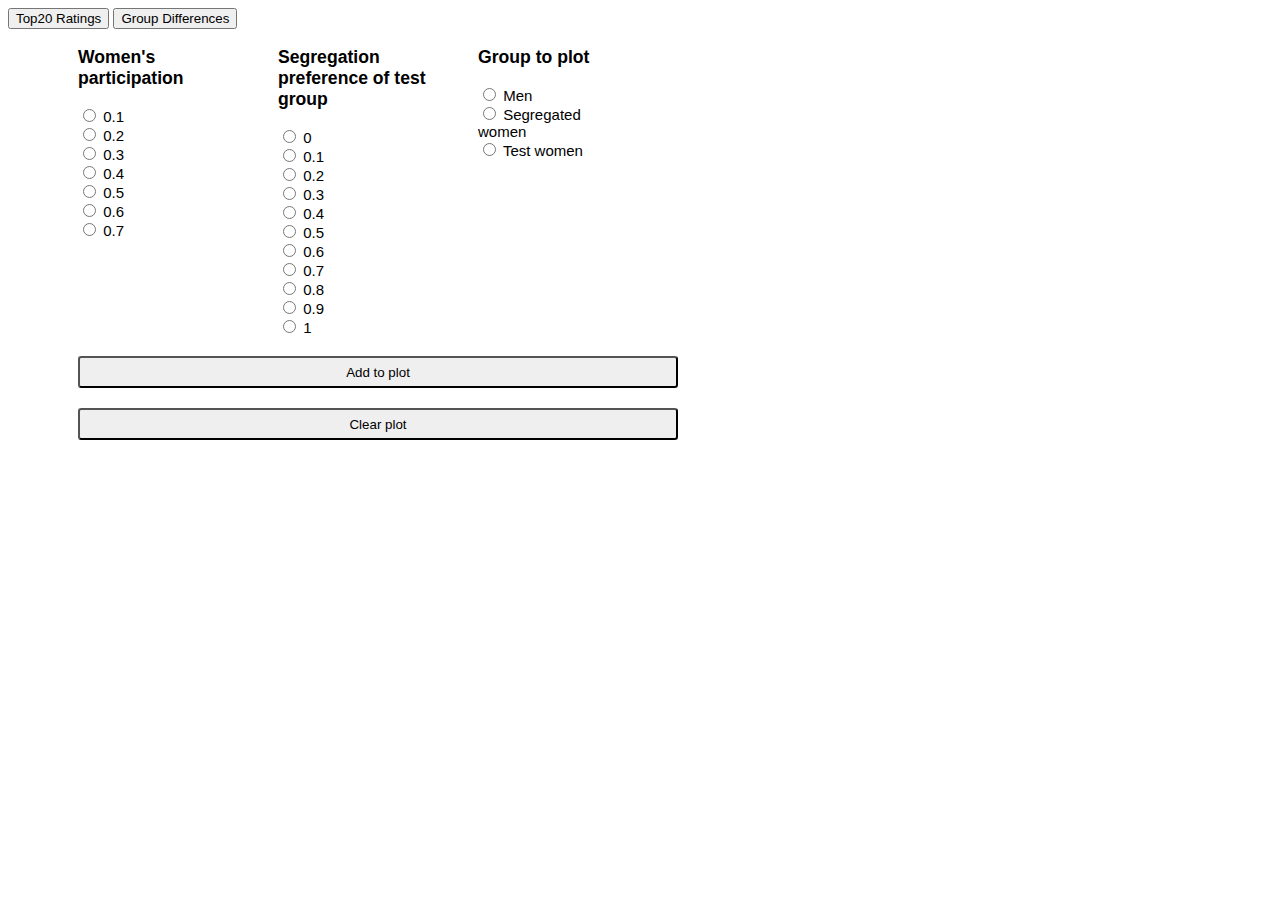
==== index.html @ 41ad209e "Add legend to specific plot legend element" ====
<!DOCTYPE html>
<html>
    <head>
        <meta charset="utf-8">
        <link rel="stylesheet" href="./css/styles.css">
        <!-- Load d3.js -->
        <script src="https://d3js.org/d3.v4.js"></script>
        
    </head>
    <body>
        <div class="app-container">
            <div class="dashboard-selector">
                <button class="dashboard-option" onclick="selectDashboard('top20-dashboard')">Top20 Ratings</button>
                <button class="dashboard-option" onclick="selectDashboard('diff-dashboard')">Group Differences</button>
            </div>
            <div class="container dashboard top20-dashboard">
                <div class="plot-container">
                    <div id="my_dataviz"></div>
                    <div class="plot-legend" id="ratingTop20-legend">
                    </div>
                </div>
                <div class="controls">
                    <div class="new-plot-options">
                        <div class="fraction-w-options option-group">
                            <p class="options-title">Women's participation</p>
                            <div>
                              <input type="radio" id="fraction0.1" name="fractionW" value="0.1">
                              <label for="fraction0.1">0.1</label>
                            </div>
                            <div>
                              <input type="radio" id="fraction0.2" name="fractionW" value="0.2">
                              <label for="fraction0.2">0.2</label>
                            </div>
                            <div>
                              <input type="radio" id="fraction0.3" name="fractionW" value="0.3">
                              <label for="fraction0.3">0.3</label>
                            </div>
                            <div>
                              <input type="radio" id="fraction0.4" name="fractionW" value="0.4">
                              <label for="fraction0.4">0.4</label>
                            </div>
                            <div>
                              <input type="radio" id="fraction0.5" name="fractionW" value="0.5">
                              <label for="fraction0.5">0.5</label>
                            </div>
                            <div>
                              <input type="radio" id="fraction0.6" name="fractionW" value="0.6">
                              <label for="fraction0.6">0.6</label>
                            </div>
                            <div>
                              <input type="radio" id="fraction0.7" name="fractionW" value="0.7">
                              <label for="fraction0.7">0.7</label>
                            </div>
                        </div>
                        <div class="segregation-preference-options option-group">
                            <p class="options-title">Segregation preference of test group</p>
                            <div>
                              <input type="radio" id="segPreference0" name="segPreference" value="0">
                              <label for="segPreference0">0</label>
                            </div>
                            <div>
                              <input type="radio" id="segPreference0.1" name="segPreference" value="0.1">
                              <label for="segPreference0.1">0.1</label>
                            </div>
                            <div>
                              <input type="radio" id="segPreference0.2" name="segPreference" value="0.2">
                              <label for="segPreference0.2">0.2</label>
                            </div>
                            <div>
                              <input type="radio" id="segPreference0.3" name="segPreference" value="0.3">
                              <label for="segPreference0.3">0.3</label>
                            </div>
                            <div>
                              <input type="radio" id="segPreference0.4" name="segPreference" value="0.4">
                              <label for="segPreference0.4">0.4</label>
                            </div>
                            <div>
                              <input type="radio" id="segPreference0.5" name="segPreference" value="0.5">
                              <label for="segPreference0.5">0.5</label>
                            </div>
                            <div>
                              <input type="radio" id="segPreference0.6" name="segPreference" value="0.6">
                              <label for="segPreference0.6">0.6</label>
                            </div>
                            <div>
                              <input type="radio" id="segPreference0.7" name="segPreference" value="0.7">
                              <label for="segPreference0.7">0.7</label>
                            </div>
                            <div>
                              <input type="radio" id="segPreference0.1" name="segPreference" value="0.8">
                              <label for="segPreference0.8">0.8</label>
                            </div>
                            <div>
                              <input type="radio" id="segPreference0.1" name="segPreference" value="0.9">
                              <label for="segPreference0.9">0.9</label>
                            </div>
                            <div>
                              <input type="radio" id="segPreference1" name="segPreference" value="1">
                              <label for="segPreference1">1</label>
                            </div>
                        </div>
                        <div class="group-to-plot-options option-group">
                            <p class="options-title">Group to plot</p>
                            <div>
                              <input type="radio" id="optionPlotM" name="groupToPlot" value="top20M">
                              <label for="optionPlotM">Men</label>
                            </div>
                            <div>
                              <input type="radio" id="optionPlotSegF" name="groupToPlot" value="top20SegF">
                              <label for="optionPlotSegF">Segregated women</label>
                            </div>
                            <div>
                              <input type="radio" id="optionPlotTestF" name="groupToPlot" value="top20TestF">
                              <label for="optionPlotTestF">Test women</label>
                            </div>
                        </div>
                    </div>
                    <button onclick="addNewSeries()" >Add to plot</button>
                    <button onclick="clearPlot()" >Clear plot</button>
                </div>
            </div>
            <div class="container dashboard diff-dashboard">
                <div class="plot-container">
                    <div id="diff-plot"></div>
                    <div class="plot-legend" id="ratingDiff-legend"></div>
                </div>
                <div class="controls">
                    <div class="new-plot-options">
                        <div class="fraction-w-options option-group">
                            <p class="options-title">Women's participation</p>
                            <div>
                              <input type="radio" id="fraction0.1" name="fractionW" value="0.1">
                              <label for="fraction0.1">0.1</label>
                            </div>
                            <div>
                              <input type="radio" id="fraction0.2" name="fractionW" value="0.2">
                              <label for="fraction0.2">0.2</label>
                            </div>
                            <div>
                              <input type="radio" id="fraction0.3" name="fractionW" value="0.3">
                              <label for="fraction0.3">0.3</label>
                            </div>
                            <div>
                              <input type="radio" id="fraction0.4" name="fractionW" value="0.4">
                              <label for="fraction0.4">0.4</label>
                            </div>
                            <div>
                              <input type="radio" id="fraction0.5" name="fractionW" value="0.5">
                              <label for="fraction0.5">0.5</label>
                            </div>
                            <div>
                              <input type="radio" id="fraction0.6" name="fractionW" value="0.6">
                              <label for="fraction0.6">0.6</label>
                            </div>
                            <div>
                              <input type="radio" id="fraction0.7" name="fractionW" value="0.7">
                              <label for="fraction0.7">0.7</label>
                            </div>
                        </div>
                        <div class="segregation-preference-options option-group">
                            <p class="options-title">Segregation preference of test group</p>
                            <div>
                              <input type="radio" id="segPreference0" name="segPreference" value="0">
                              <label for="segPreference0">0</label>
                            </div>
                            <div>
                              <input type="radio" id="segPreference0.1" name="segPreference" value="0.1">
                              <label for="segPreference0.1">0.1</label>
                            </div>
                            <div>
                              <input type="radio" id="segPreference0.2" name="segPreference" value="0.2">
                              <label for="segPreference0.2">0.2</label>
                            </div>
                            <div>
                              <input type="radio" id="segPreference0.3" name="segPreference" value="0.3">
                              <label for="segPreference0.3">0.3</label>
                            </div>
                            <div>
                              <input type="radio" id="segPreference0.4" name="segPreference" value="0.4">
                              <label for="segPreference0.4">0.4</label>
                            </div>
                            <div>
                              <input type="radio" id="segPreference0.5" name="segPreference" value="0.5">
                              <label for="segPreference0.5">0.5</label>
                            </div>
                            <div>
                              <input type="radio" id="segPreference0.6" name="segPreference" value="0.6">
                              <label for="segPreference0.6">0.6</label>
                            </div>
                            <div>
                              <input type="radio" id="segPreference0.7" name="segPreference" value="0.7">
                              <label for="segPreference0.7">0.7</label>
                            </div>
                            <div>
                              <input type="radio" id="segPreference0.1" name="segPreference" value="0.8">
                              <label for="segPreference0.8">0.8</label>
                            </div>
                            <div>
                              <input type="radio" id="segPreference0.1" name="segPreference" value="0.9">
                              <label for="segPreference0.9">0.9</label>
                            </div>
                            <div>
                              <input type="radio" id="segPreference1" name="segPreference" value="1">
                              <label for="segPreference1">1</label>
                            </div>
                        </div>
                        <div class="group-to-plot-options option-group">
                            <p class="options-title">Group to plot</p>
                            <div>
                              <input type="radio" id="optionMDiffSegF" name="groupToPlot" value="MDiffSegF">
                              <label for="optionMDiffSegF">Men - Seg. W</label>
                            </div>
                            <div>
                              <input type="radio" id="optionMDiffTestF" name="groupToPlot" value="MDiffTestF">
                              <label for="optionMDiffTestF">Men - Test W</label>
                            </div>
                            <div>
                              <input type="radio" id="optionTestFDiffSegF" name="groupToPlot" value="TestFDiffSegF">
                              <label for="optionTestFDiffSegF">Test W - Seg. W</label>
                            </div>
                        </div>
                    </div>
                    <button onclick="addNewDiffSeries()" >Add to plot</button>
                    <button onclick="clearDiffPlot()" >Clear plot</button>
                </div>
            </div>
        </div>
        

        <!-- Color Scale -->
        <script src="https://d3js.org/d3-scale-chromatic.v1.min.js"></script>
        
        <script src="./js/graph.js" ></script>
    </body>
</html>
---- css/styles.css ----
body {
    /* font-family: 'Lucida Sans', 'Lucida Sans Regular', 'Lucida Grande', 'Lucida Sans Unicode', Geneva, Verdana, sans-serif; */
    font-family: 'Segoe UI', Tahoma, Geneva, Verdana, sans-serif;
    font-size: 15px;
}

.container {
    display: flex;
    margin: 0 20px;
}
.diff-dashboard {
    /* Initially hide this dashboard */
    display: none;
}
.controls {
    display: flex;
    flex-direction: column;
}

.controls .new-plot-options {
    display: flex;
    flex-wrap: wrap;
}

.controls .option-group {
    max-width: 150px;
    margin: 0 50px 10px 0;
}

.controls .options-title {
    font-size: 1.1rem;
    font-weight: 700;
}

.controls .label {
    font-size: 1rem;
}

.controls button {
    height: 2rem;
    border-radius: 0.2rem;
    margin: 10px 0 10px;
}

.plot-legend {
    display: flex;
    margin: 10px 10px 10px 40px;
}
.legend-item {
    display: flex;
    margin-right: 30px;
    font-size: 0.8rem;
}
.legend-color {
    border-style: 1px;
    margin: 0 5px;
    height: 20px;
    width: 20px;
}
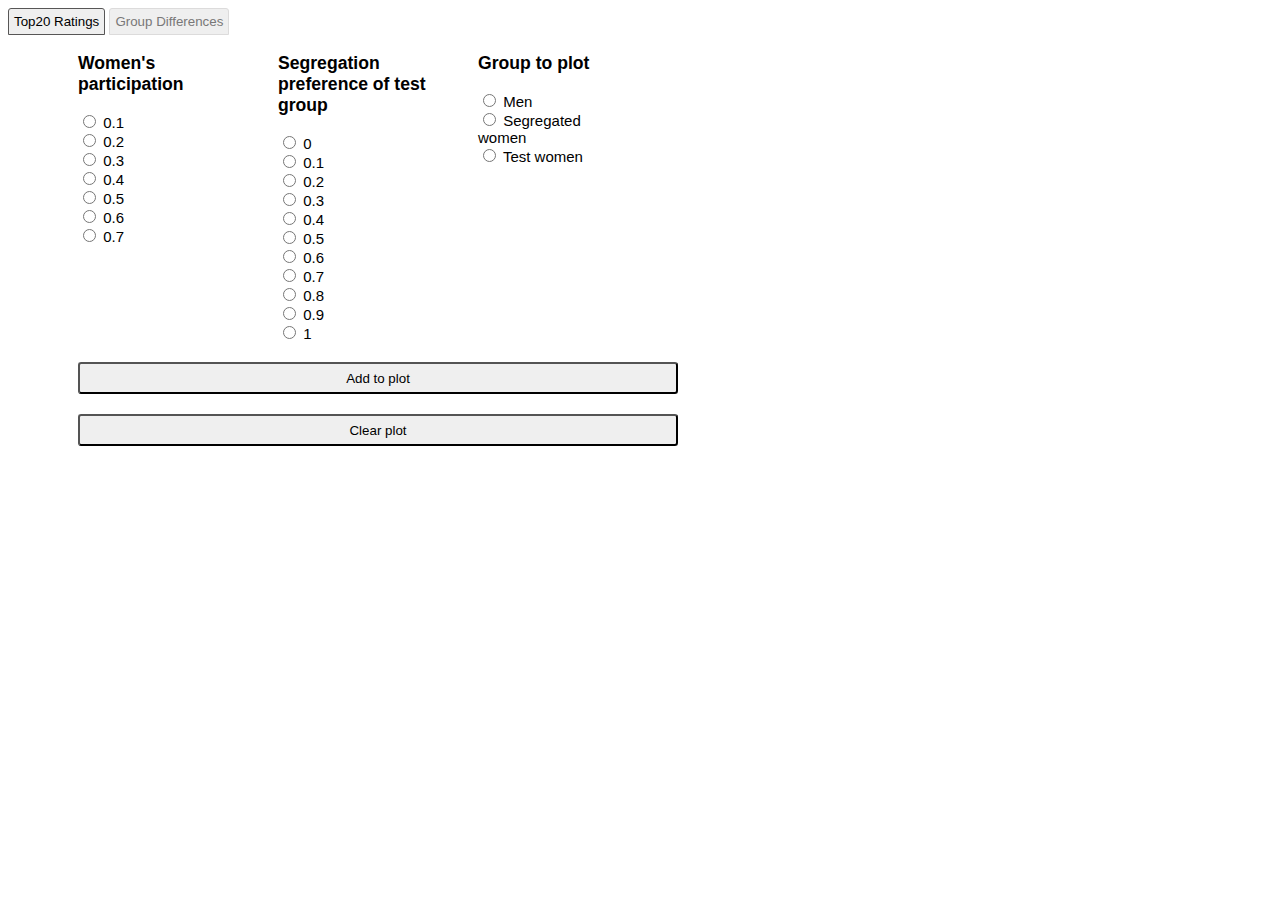
==== commit 25026366: "Reset color after clearing gaph. Style plot selectors" ====
--- a/index.html
+++ b/index.html
@@ -10,10 +10,10 @@
     <body>
         <div class="app-container">
             <div class="dashboard-selector">
-                <button class="dashboard-option" onclick="selectDashboard('top20-dashboard')">Top20 Ratings</button>
-                <button class="dashboard-option" onclick="selectDashboard('diff-dashboard')">Group Differences</button>
+                <button class="dashboard-option active top20-option" onclick="selectDashboard('top20')">Top20 Ratings</button>
+                <button class="dashboard-option inactive diff-option" onclick="selectDashboard('diff')">Group Differences</button>
             </div>
-            <div class="container dashboard top20-dashboard">
+            <div class="container dashboard top20-dashboard" id="top20-plot-container">
                 <div class="plot-container">
                     <div id="my_dataviz"></div>
                     <div class="plot-legend" id="ratingTop20-legend">
@@ -116,10 +116,10 @@
                         </div>
                     </div>
                     <button onclick="addNewSeries()" >Add to plot</button>
-                    <button onclick="clearPlot()" >Clear plot</button>
+                    <button onclick="clearPlot('top20')" >Clear plot</button>
                 </div>
             </div>
-            <div class="container dashboard diff-dashboard">
+            <div class="container dashboard diff-dashboard" id="diff-plot-container">
                 <div class="plot-container">
                     <div id="diff-plot"></div>
                     <div class="plot-legend" id="ratingDiff-legend"></div>
@@ -221,7 +221,7 @@
                         </div>
                     </div>
                     <button onclick="addNewDiffSeries()" >Add to plot</button>
-                    <button onclick="clearDiffPlot()" >Clear plot</button>
+                    <button onclick="clearPlot('diff')" >Clear plot</button>
                 </div>
             </div>
         </div>
--- a/css/styles.css
+++ b/css/styles.css
@@ -13,9 +13,22 @@
     /* Initially hide this dashboard */
     display: none;
 }
+button.dashboard-option {
+    border-top-left-radius: 3px;
+    border-top-right-radius: 3px;
+    padding: 5px;
+}
+button.dashboard-option.active {
+    border: solid 1px rgb(87, 86, 86); 
+}
+button.dashboard-option.inactive {
+    color:rgb(121, 120, 120);
+    border: solid 1px rgb(220, 219, 219);
+}
 .controls {
     display: flex;
     flex-direction: column;
+    min-width: 420px;
 }
 
 .controls .new-plot-options {
@@ -45,12 +58,13 @@
 
 .plot-legend {
     display: flex;
+    flex-wrap: wrap;
     margin: 10px 10px 10px 40px;
 }
 .legend-item {
     display: flex;
-    margin-right: 30px;
     font-size: 0.8rem;
+    margin: 0 30px 20px 0;
 }
 .legend-color {
     border-style: 1px;
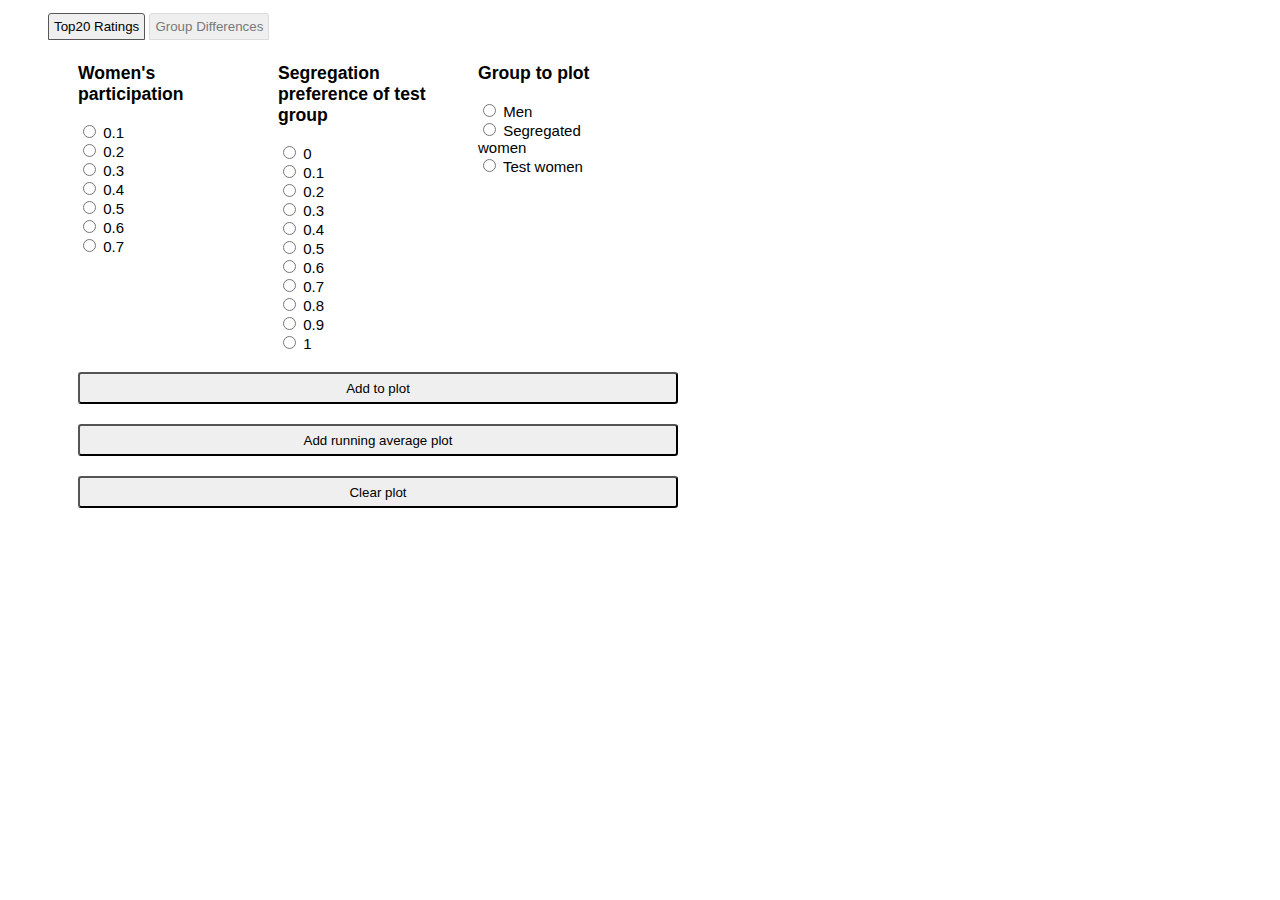
==== commit 42cae349: "Add button to plot unning avg" ====
--- a/index.html
+++ b/index.html
@@ -116,6 +116,7 @@
                         </div>
                     </div>
                     <button onclick="addNewSeries()" >Add to plot</button>
+                    <button onclick="addNewSeries(true)" >Add running average plot</button>
                     <button onclick="clearPlot('top20')" >Clear plot</button>
                 </div>
             </div>
--- a/css/styles.css
+++ b/css/styles.css
@@ -12,6 +12,9 @@
 .diff-dashboard {
     /* Initially hide this dashboard */
     display: none;
+}
+.dashboard-selector {
+    padding: 5px 40px;
 }
 button.dashboard-option {
     border-top-left-radius: 3px;
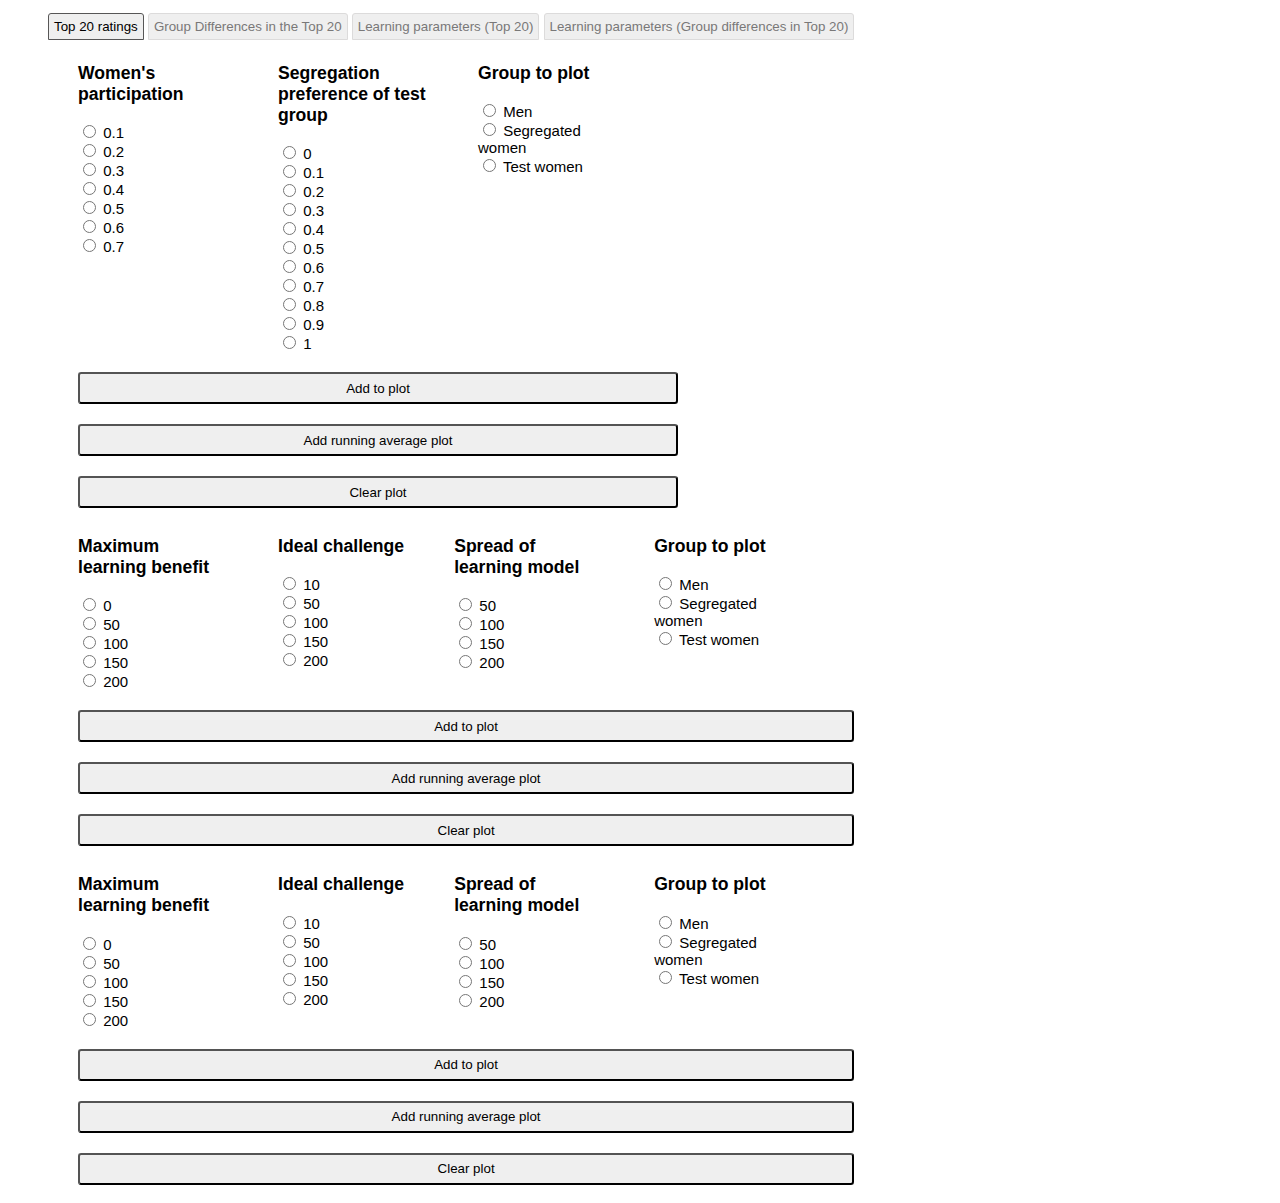
==== commit 4a22770a: "Read learning model parameter exploration data" ====
--- a/index.html
+++ b/index.html
@@ -10,8 +10,10 @@
     <body>
         <div class="app-container">
             <div class="dashboard-selector">
-                <button class="dashboard-option active top20-option" onclick="selectDashboard('top20')">Top20 Ratings</button>
-                <button class="dashboard-option inactive diff-option" onclick="selectDashboard('diff')">Group Differences</button>
+                <button class="dashboard-option active top20-option" onclick="selectDashboard('top20')">Top 20 ratings</button>
+                <button class="dashboard-option inactive diff-option" onclick="selectDashboard('diff')">Group Differences in the Top 20</button>
+                <button class="dashboard-option inactive diff-option" onclick="selectDashboard('param')">Learning parameters (Top 20)</button>
+                <button class="dashboard-option inactive diff-option" onclick="selectDashboard('param-diff')">Learning parameters (Group differences in Top 20)</button>
             </div>
             <div class="container dashboard top20-dashboard" id="top20-plot-container">
                 <div class="plot-container">
@@ -130,79 +132,79 @@
                         <div class="fraction-w-options option-group">
                             <p class="options-title">Women's participation</p>
                             <div>
-                              <input type="radio" id="fraction0.1" name="fractionW" value="0.1">
-                              <label for="fraction0.1">0.1</label>
-                            </div>
-                            <div>
-                              <input type="radio" id="fraction0.2" name="fractionW" value="0.2">
-                              <label for="fraction0.2">0.2</label>
-                            </div>
-                            <div>
-                              <input type="radio" id="fraction0.3" name="fractionW" value="0.3">
-                              <label for="fraction0.3">0.3</label>
-                            </div>
-                            <div>
-                              <input type="radio" id="fraction0.4" name="fractionW" value="0.4">
-                              <label for="fraction0.4">0.4</label>
-                            </div>
-                            <div>
-                              <input type="radio" id="fraction0.5" name="fractionW" value="0.5">
-                              <label for="fraction0.5">0.5</label>
-                            </div>
-                            <div>
-                              <input type="radio" id="fraction0.6" name="fractionW" value="0.6">
-                              <label for="fraction0.6">0.6</label>
-                            </div>
-                            <div>
-                              <input type="radio" id="fraction0.7" name="fractionW" value="0.7">
-                              <label for="fraction0.7">0.7</label>
+                              <input type="radio" id="fractionDiff0.1" name="fractionW" value="0.1">
+                              <label for="fractionDiff0.1">0.1</label>
+                            </div>
+                            <div>
+                              <input type="radio" id="fractionDiff0.2" name="fractionW" value="0.2">
+                              <label for="fractionDiff0.2">0.2</label>
+                            </div>
+                            <div>
+                              <input type="radio" id="fractionDiff0.3" name="fractionW" value="0.3">
+                              <label for="fractionDiff0.3">0.3</label>
+                            </div>
+                            <div>
+                              <input type="radio" id="fractionDiff0.4" name="fractionW" value="0.4">
+                              <label for="fractionDiff0.4">0.4</label>
+                            </div>
+                            <div>
+                              <input type="radio" id="fractionDiff0.5" name="fractionW" value="0.5">
+                              <label for="fractionDiff0.5">0.5</label>
+                            </div>
+                            <div>
+                              <input type="radio" id="fractionDiff0.6" name="fractionW" value="0.6">
+                              <label for="fractionDiff0.6">0.6</label>
+                            </div>
+                            <div>
+                              <input type="radio" id="fractionDiff0.7" name="fractionW" value="0.7">
+                              <label for="fractionDiff0.7">0.7</label>
                             </div>
                         </div>
                         <div class="segregation-preference-options option-group">
                             <p class="options-title">Segregation preference of test group</p>
                             <div>
-                              <input type="radio" id="segPreference0" name="segPreference" value="0">
-                              <label for="segPreference0">0</label>
-                            </div>
-                            <div>
-                              <input type="radio" id="segPreference0.1" name="segPreference" value="0.1">
-                              <label for="segPreference0.1">0.1</label>
-                            </div>
-                            <div>
-                              <input type="radio" id="segPreference0.2" name="segPreference" value="0.2">
-                              <label for="segPreference0.2">0.2</label>
-                            </div>
-                            <div>
-                              <input type="radio" id="segPreference0.3" name="segPreference" value="0.3">
-                              <label for="segPreference0.3">0.3</label>
-                            </div>
-                            <div>
-                              <input type="radio" id="segPreference0.4" name="segPreference" value="0.4">
-                              <label for="segPreference0.4">0.4</label>
-                            </div>
-                            <div>
-                              <input type="radio" id="segPreference0.5" name="segPreference" value="0.5">
-                              <label for="segPreference0.5">0.5</label>
-                            </div>
-                            <div>
-                              <input type="radio" id="segPreference0.6" name="segPreference" value="0.6">
-                              <label for="segPreference0.6">0.6</label>
-                            </div>
-                            <div>
-                              <input type="radio" id="segPreference0.7" name="segPreference" value="0.7">
-                              <label for="segPreference0.7">0.7</label>
-                            </div>
-                            <div>
-                              <input type="radio" id="segPreference0.1" name="segPreference" value="0.8">
-                              <label for="segPreference0.8">0.8</label>
-                            </div>
-                            <div>
-                              <input type="radio" id="segPreference0.1" name="segPreference" value="0.9">
-                              <label for="segPreference0.9">0.9</label>
-                            </div>
-                            <div>
-                              <input type="radio" id="segPreference1" name="segPreference" value="1">
-                              <label for="segPreference1">1</label>
+                              <input type="radio" id="segPreferenceDiff0" name="segPreference" value="0">
+                              <label for="segPreferenceDiff0">0</label>
+                            </div>
+                            <div>
+                              <input type="radio" id="segPreferenceDiff0.1" name="segPreference" value="0.1">
+                              <label for="segPreferenceDiff0.1">0.1</label>
+                            </div>
+                            <div>
+                              <input type="radio" id="segPreferenceDiff0.2" name="segPreference" value="0.2">
+                              <label for="segPreferenceDiff0.2">0.2</label>
+                            </div>
+                            <div>
+                              <input type="radio" id="segPreferenceDiff0.3" name="segPreference" value="0.3">
+                              <label for="segPreferenceDiff0.3">0.3</label>
+                            </div>
+                            <div>
+                              <input type="radio" id="segPreferenceDiff0.4" name="segPreference" value="0.4">
+                              <label for="segPreferenceDiff0.4">0.4</label>
+                            </div>
+                            <div>
+                              <input type="radio" id="segPreferenceDiff0.5" name="segPreference" value="0.5">
+                              <label for="segPreferenceDiff0.5">0.5</label>
+                            </div>
+                            <div>
+                              <input type="radio" id="segPreferenceDiff0.6" name="segPreference" value="0.6">
+                              <label for="segPreferenceDiff0.6">0.6</label>
+                            </div>
+                            <div>
+                              <input type="radio" id="segPreferenceDiff0.7" name="segPreference" value="0.7">
+                              <label for="segPreferenceDiff0.7">0.7</label>
+                            </div>
+                            <div>
+                              <input type="radio" id="segPreferenceDiff0.8" name="segPreference" value="0.8">
+                              <label for="segPreferenceDiff0.8">0.8</label>
+                            </div>
+                            <div>
+                              <input type="radio" id="segPreferenceDiff0.9" name="segPreference" value="0.9">
+                              <label for="segPreferenceDiff0.9">0.9</label>
+                            </div>
+                            <div>
+                              <input type="radio" id="segPreferenceDiff1" name="segPreference" value="1">
+                              <label for="segPreferenceDiff1">1</label>
                             </div>
                         </div>
                         <div class="group-to-plot-options option-group">
@@ -222,7 +224,196 @@
                         </div>
                     </div>
                     <button onclick="addNewDiffSeries()" >Add to plot</button>
+                    <button onclick="addNewDiffSeries(true)" >Add running average plot</button>
                     <button onclick="clearPlot('diff')" >Clear plot</button>
+                </div>
+            </div>
+            <div class="container dashboard param-dashboard" id="param-plot-container">
+                <div class="plot-container">
+                    <div id="param-plot"></div>
+                    <div class="plot-legend" id="param-legend">
+                    </div>
+                </div>
+                <div class="controls">
+                    <div class="new-plot-options">
+                        <div class="max-benefit-w-options option-group">
+                            <p class="options-title">Maximum learning benefit</p>
+                            <div>
+                              <input type="radio" id="max-benefit0" name="max-benefit" value="0">
+                              <label for="max-benefit0">0</label>
+                            </div>
+                            <div>
+                              <input type="radio" id="max-benefit50" name="max-benefit" value="50">
+                              <label for="max-benefit50">50</label>
+                            </div>
+                            <div>
+                              <input type="radio" id="max-benefit100" name="max-benefit" value="100">
+                              <label for="max-benefit100">100</label>
+                            </div>
+                            <div>
+                              <input type="radio" id="max-benefit150" name="max-benefit" value="150">
+                              <label for="max-benefit150">150</label>
+                            </div>
+                            <div>
+                              <input type="radio" id="max-benefit200" name="max-benefit" value="200">
+                              <label for="max-benefit200">200</label>
+                            </div>
+                        </div>
+                        <div class="ideal-challenge-options option-group">
+                            <p class="options-title">Ideal challenge</p>
+                            <div>
+                              <input type="radio" id="idealChallenge10" name="idealChallenge" value="10">
+                              <label for="idealChallenge10">10</label>
+                            </div>
+                            <div>
+                              <input type="radio" id="idealChallenge50" name="idealChallenge" value="50">
+                              <label for="idealChallenge50">50</label>
+                            </div>
+                            <div>
+                              <input type="radio" id="idealChallenge100" name="idealChallenge" value="100">
+                              <label for="idealChallenge100">100</label>
+                            </div>
+                            <div>
+                              <input type="radio" id="idealChallenge150" name="idealChallenge" value="150">
+                              <label for="idealChallenge150">150</label>
+                            </div>
+                            <div>
+                              <input type="radio" id="idealChallenge200" name="idealChallenge" value="200">
+                              <label for="idealChallenge200">200</label>
+                            </div>
+                        </div>
+                        <div class="spread-w-options option-group">
+                            <p class="options-title">Spread of learning model</p>
+                            <div>
+                              <input type="radio" id="spread50" name="spread" value="50">
+                              <label for="spread50">50</label>
+                            </div>
+                            <div>
+                              <input type="radio" id="spread100" name="spread" value="100">
+                              <label for="spread100">100</label>
+                            </div>
+                            <div>
+                              <input type="radio" id="spread150" name="spread" value="150">
+                              <label for="spread150">150</label>
+                            </div>
+                            <div>
+                              <input type="radio" id="spread200" name="spread" value="200">
+                              <label for="spread200">200</label>
+                            </div>
+                        </div>
+                        <div class="group-to-plot-options option-group">
+                            <p class="options-title">Group to plot</p>
+                            <div>
+                              <input type="radio" id="optionPlotMParam" name="groupToPlotParam" value="top20M">
+                              <label for="optionPlotM">Men</label>
+                            </div>
+                            <div>
+                              <input type="radio" id="optionPlotSegFParam" name="groupToPlotParam" value="top20SegF">
+                              <label for="optionPlotSegFParam">Segregated women</label>
+                            </div>
+                            <div>
+                              <input type="radio" id="optionPlotTestFParam" name="groupToPlotParam" value="top20TestF">
+                              <label for="optionPlotTestFParam">Test women</label>
+                            </div>
+                        </div>
+                    </div>
+                    <button onclick="addNewParamSeries()" >Add to plot</button>
+                    <button onclick="addNewParamSeries(true)" >Add running average plot</button>
+                    <button onclick="clearPlot('param')" >Clear plot</button>
+                </div>
+            </div>
+            <div class="container dashboard param-diff-dashboard" id="param-diff-plot-container">
+                <div class="plot-container">
+                    <div id="param-diff-plot"></div>
+                    <div class="plot-legend" id="param-diff-legend">
+                    </div>
+                </div>
+                <div class="controls">
+                    <div class="new-plot-options">
+                        <div class="max-benefit-diff-w-options option-group">
+                            <p class="options-title">Maximum learning benefit</p>
+                            <div>
+                              <input type="radio" id="max-benefit-diff0" name="max-benefit-diff" value="0">
+                              <label for="max-benefit-diff0">0</label>
+                            </div>
+                            <div>
+                              <input type="radio" id="max-benefit-diff50" name="max-benefit-diff" value="50">
+                              <label for="max-benefit-diff50">50</label>
+                            </div>
+                            <div>
+                              <input type="radio" id="max-benefit-diff100" name="max-benefit-diff" value="100">
+                              <label for="max-benefit-diff100">100</label>
+                            </div>
+                            <div>
+                              <input type="radio" id="max-benefit-diff150" name="max-benefit-diff" value="150">
+                              <label for="max-benefit-diff150">150</label>
+                            </div>
+                            <div>
+                              <input type="radio" id="max-benefit-diff200" name="max-benefit-diff" value="200">
+                              <label for="max-benefit-diff200">200</label>
+                            </div>
+                        </div>
+                        <div class="ideal-challenge-diff-options option-group">
+                            <p class="options-title">Ideal challenge</p>
+                            <div>
+                              <input type="radio" id="idealChallenge-diff10" name="idealChallenge-diff" value="10">
+                              <label for="idealChallenge-diff10">10</label>
+                            </div>
+                            <div>
+                              <input type="radio" id="idealChallenge-diff50" name="idealChallenge-diff" value="50">
+                              <label for="idealChallenge-diff50">50</label>
+                            </div>
+                            <div>
+                              <input type="radio" id="idealChallenge-diff100" name="idealChallenge-diff" value="100">
+                              <label for="idealChallenge-diff100">100</label>
+                            </div>
+                            <div>
+                              <input type="radio" id="idealChallenge-diff150" name="idealChallenge-diff" value="150">
+                              <label for="idealChallenge-diff150">150</label>
+                            </div>
+                            <div>
+                              <input type="radio" id="idealChallenge-diff200" name="idealChallenge-diff" value="200">
+                              <label for="idealChallenge-diff200">200</label>
+                            </div>
+                        </div>
+                        <div class="spread-diff-w-options option-group">
+                            <p class="options-title">Spread of learning model</p>
+                            <div>
+                              <input type="radio" id="spread-diff50" name="spread-diff" value="50">
+                              <label for="spread-diff50">50</label>
+                            </div>
+                            <div>
+                              <input type="radio" id="spread-diff100" name="spread-diff" value="100">
+                              <label for="spread-diff100">100</label>
+                            </div>
+                            <div>
+                              <input type="radio" id="spread-diff150" name="spread-diff" value="150">
+                              <label for="spread-diff150">150</label>
+                            </div>
+                            <div>
+                              <input type="radio" id="spread200" name="spread-diff" value="200">
+                              <label for="spread-diff200">200</label>
+                            </div>
+                        </div>
+                        <div class="group-to-plot-options option-group">
+                            <p class="options-title">Group to plot</p>
+                            <div>
+                              <input type="radio" id="optionPlotMParamDiff" name="groupToPlotParamDiff" value="TestFDiffSegF">
+                              <label for="optionPlotMDiff">Men</label>
+                            </div>
+                            <div>
+                              <input type="radio" id="optionPlotSegFParamDiff" name="groupToPlotParamDiff" value="TestFDiffSegF">
+                              <label for="optionPlotSegFParamDiff">Segregated women</label>
+                            </div>
+                            <div>
+                              <input type="radio" id="optionPlotTestFParamDiff" name="groupToPlotParamDiff" value="TestFDiffSegF">
+                              <label for="optionPlotTestFParamDiff">Test women</label>
+                            </div>
+                        </div>
+                    </div>
+                    <button onclick="addNewParamSeries()" >Add to plot</button>
+                    <button onclick="addNewParamSeries(true)" >Add running average plot</button>
+                    <button onclick="clearPlot('param')" >Clear plot</button>
                 </div>
             </div>
         </div>
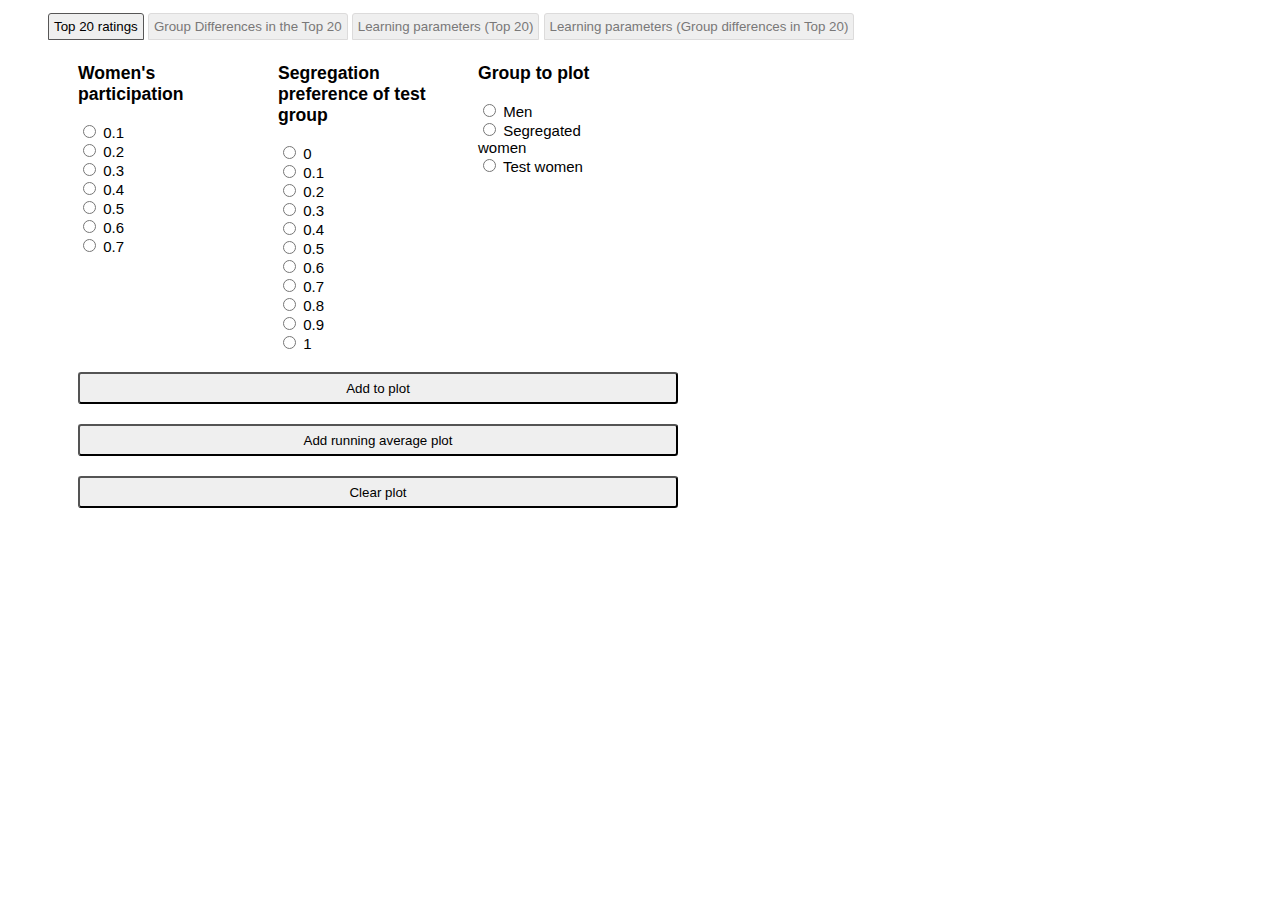
==== commit f6ca3f25: "Graph param differences" ====
--- a/index.html
+++ b/index.html
@@ -322,7 +322,7 @@
                     <button onclick="clearPlot('param')" >Clear plot</button>
                 </div>
             </div>
-            <div class="container dashboard param-diff-dashboard" id="param-diff-plot-container">
+            <div class="container dashboard param-diff-dashboard" id="diffParam-plot-container">
                 <div class="plot-container">
                     <div id="param-diff-plot"></div>
                     <div class="plot-legend" id="param-diff-legend">
@@ -356,23 +356,23 @@
                         <div class="ideal-challenge-diff-options option-group">
                             <p class="options-title">Ideal challenge</p>
                             <div>
-                              <input type="radio" id="idealChallenge-diff10" name="idealChallenge-diff" value="10">
+                              <input type="radio" id="idealChallenge-diff10" name="ideal-challenge-diff" value="10">
                               <label for="idealChallenge-diff10">10</label>
                             </div>
                             <div>
-                              <input type="radio" id="idealChallenge-diff50" name="idealChallenge-diff" value="50">
+                              <input type="radio" id="idealChallenge-diff50" name="ideal-challenge-diff" value="50">
                               <label for="idealChallenge-diff50">50</label>
                             </div>
                             <div>
-                              <input type="radio" id="idealChallenge-diff100" name="idealChallenge-diff" value="100">
+                              <input type="radio" id="idealChallenge-diff100" name="ideal-challenge-diff" value="100">
                               <label for="idealChallenge-diff100">100</label>
                             </div>
                             <div>
-                              <input type="radio" id="idealChallenge-diff150" name="idealChallenge-diff" value="150">
+                              <input type="radio" id="idealChallenge-diff150" name="ideal-challenge-diff" value="150">
                               <label for="idealChallenge-diff150">150</label>
                             </div>
                             <div>
-                              <input type="radio" id="idealChallenge-diff200" name="idealChallenge-diff" value="200">
+                              <input type="radio" id="idealChallenge-diff200" name="ideal-challenge-diff" value="200">
                               <label for="idealChallenge-diff200">200</label>
                             </div>
                         </div>
@@ -398,22 +398,22 @@
                         <div class="group-to-plot-options option-group">
                             <p class="options-title">Group to plot</p>
                             <div>
-                              <input type="radio" id="optionPlotMParamDiff" name="groupToPlotParamDiff" value="TestFDiffSegF">
-                              <label for="optionPlotMDiff">Men</label>
-                            </div>
-                            <div>
-                              <input type="radio" id="optionPlotSegFParamDiff" name="groupToPlotParamDiff" value="TestFDiffSegF">
-                              <label for="optionPlotSegFParamDiff">Segregated women</label>
-                            </div>
-                            <div>
-                              <input type="radio" id="optionPlotTestFParamDiff" name="groupToPlotParamDiff" value="TestFDiffSegF">
-                              <label for="optionPlotTestFParamDiff">Test women</label>
-                            </div>
-                        </div>
-                    </div>
-                    <button onclick="addNewParamSeries()" >Add to plot</button>
-                    <button onclick="addNewParamSeries(true)" >Add running average plot</button>
-                    <button onclick="clearPlot('param')" >Clear plot</button>
+                              <input type="radio" id="optionMDiffSegFParam" name="groupToPlotParamDiff" value="MDiffSegF">
+                              <label for="optionMDiffSegFParam">Men - Seg. W</label>
+                            </div>
+                            <div>
+                              <input type="radio" id="optionMDiffTestFParam" name="groupToPlotParamDiff" value="MDiffTestF">
+                              <label for="optionMDiffTestFParam">Men - Test W</label>
+                            </div>
+                            <div>
+                              <input type="radio" id="optionTestFDiffSegFParam" name="groupToPlotParamDiff" value="TestFDiffSegF">
+                              <label for="optionTestFDiffSegFParam">Test W - Seg. W</label>
+                            </div>
+                        </div>
+                    </div>
+                    <button onclick="addNewParamDiffSeries()" >Add to plot</button>
+                    <button onclick="addNewParamDiffSeries(true)" >Add running average plot</button>
+                    <button onclick="clearPlot('diffParam')" >Clear plot</button>
                 </div>
             </div>
         </div>
--- a/css/styles.css
+++ b/css/styles.css
@@ -9,7 +9,7 @@
     display: flex;
     margin: 0 20px;
 }
-.diff-dashboard {
+.diff-dashboard, .param-dashboard, .param-diff-dashboard {
     /* Initially hide this dashboard */
     display: none;
 }
